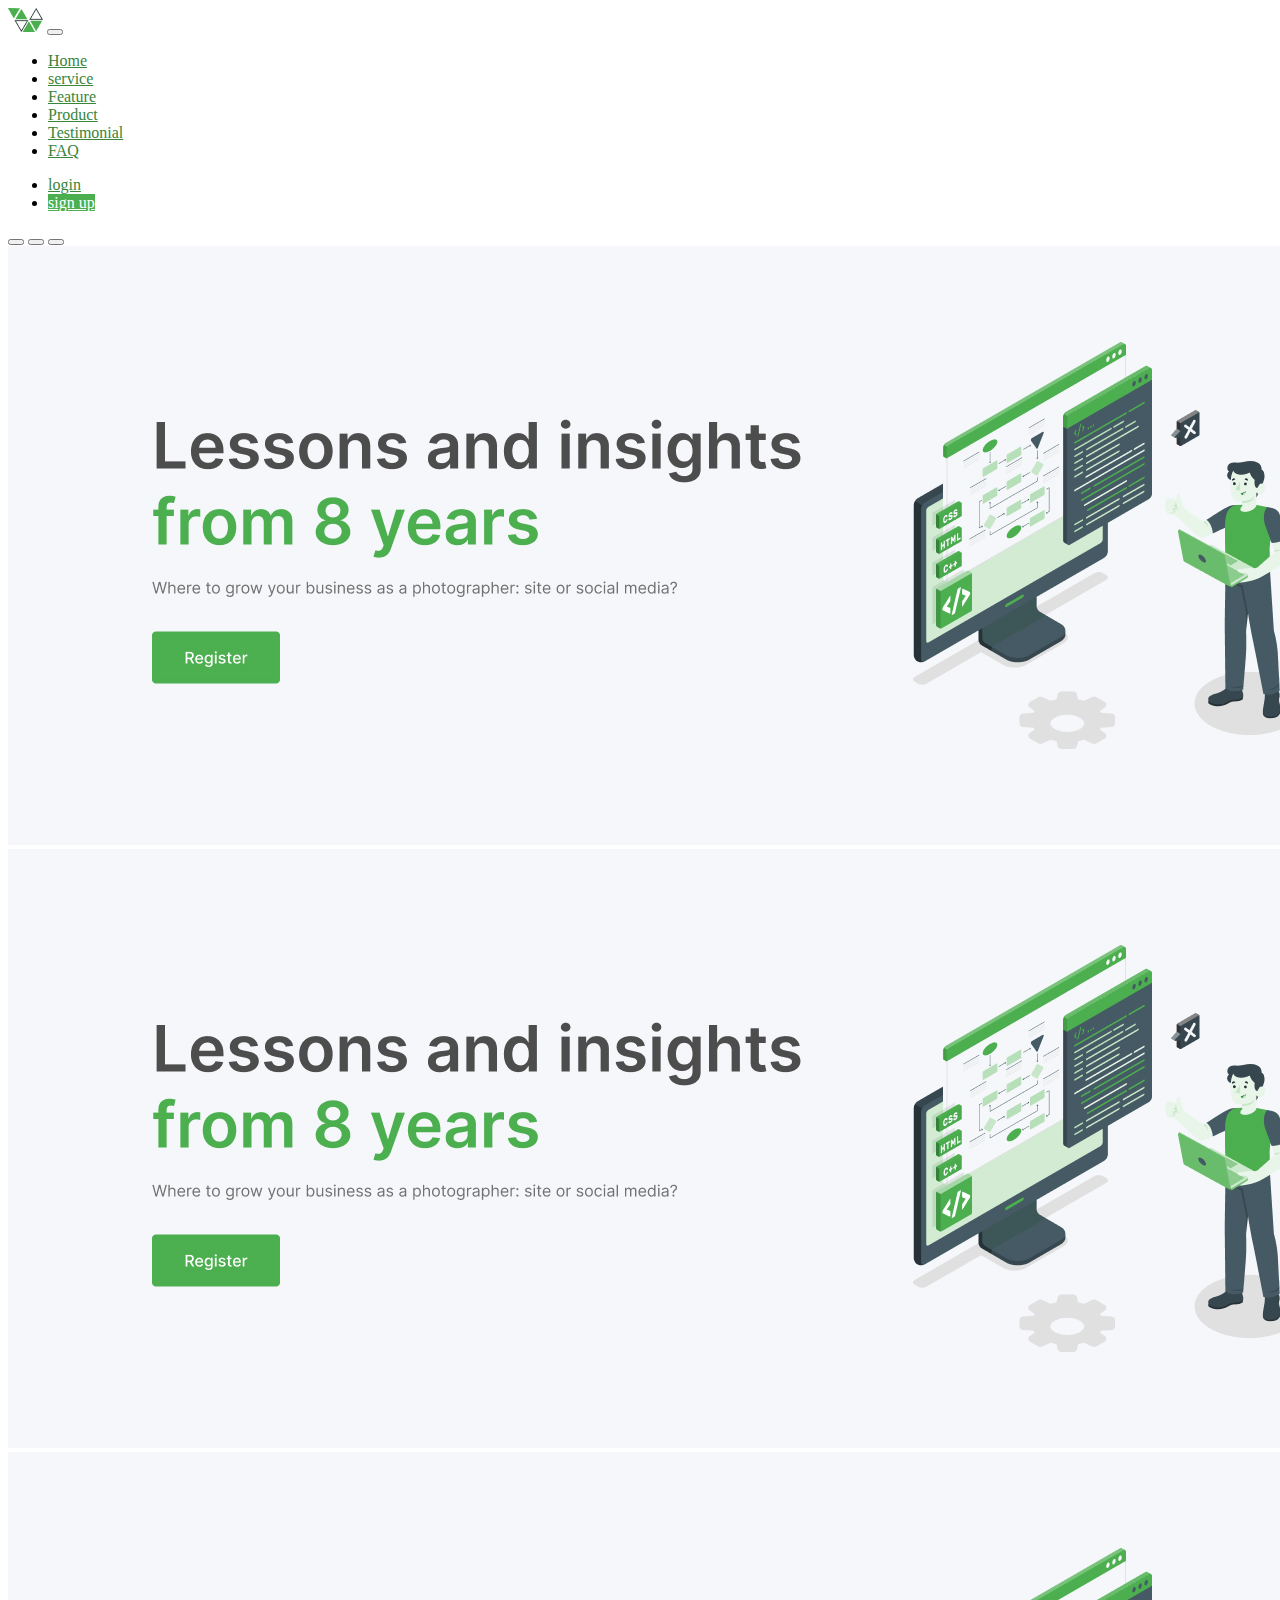
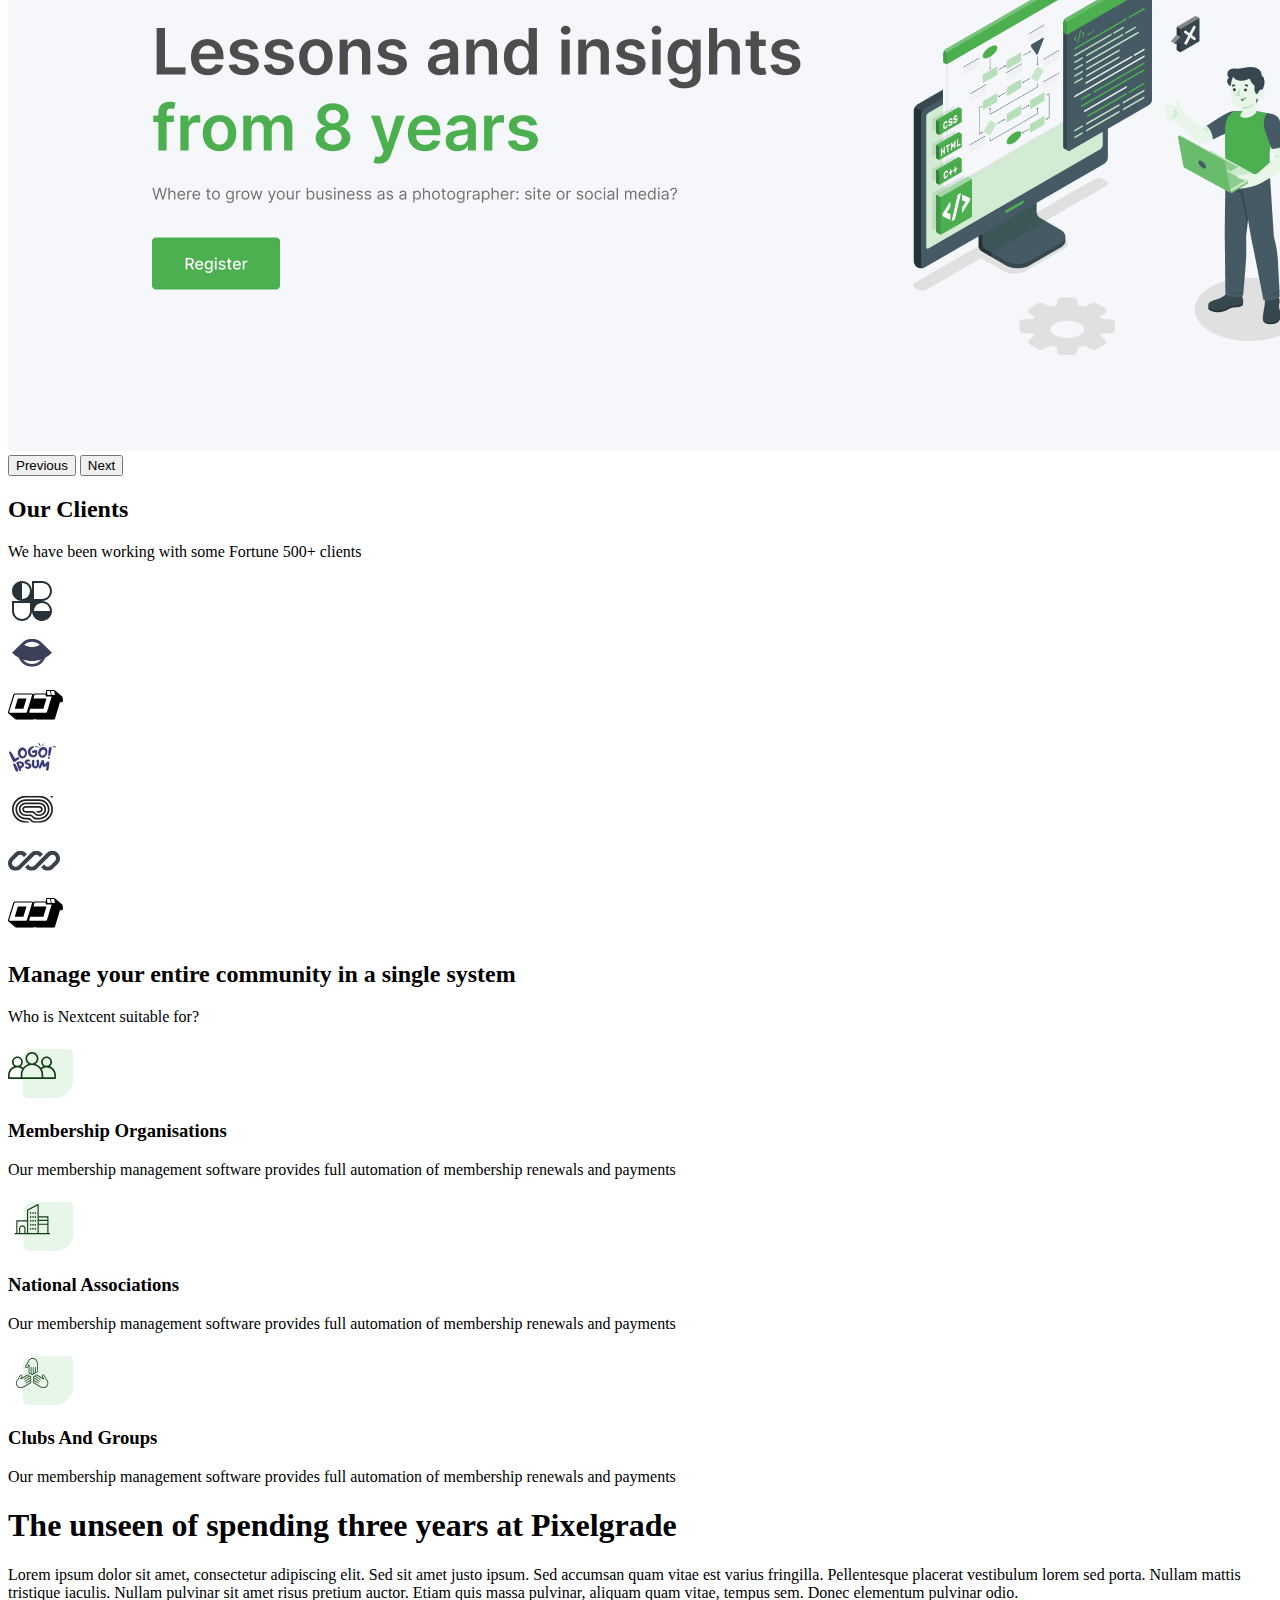
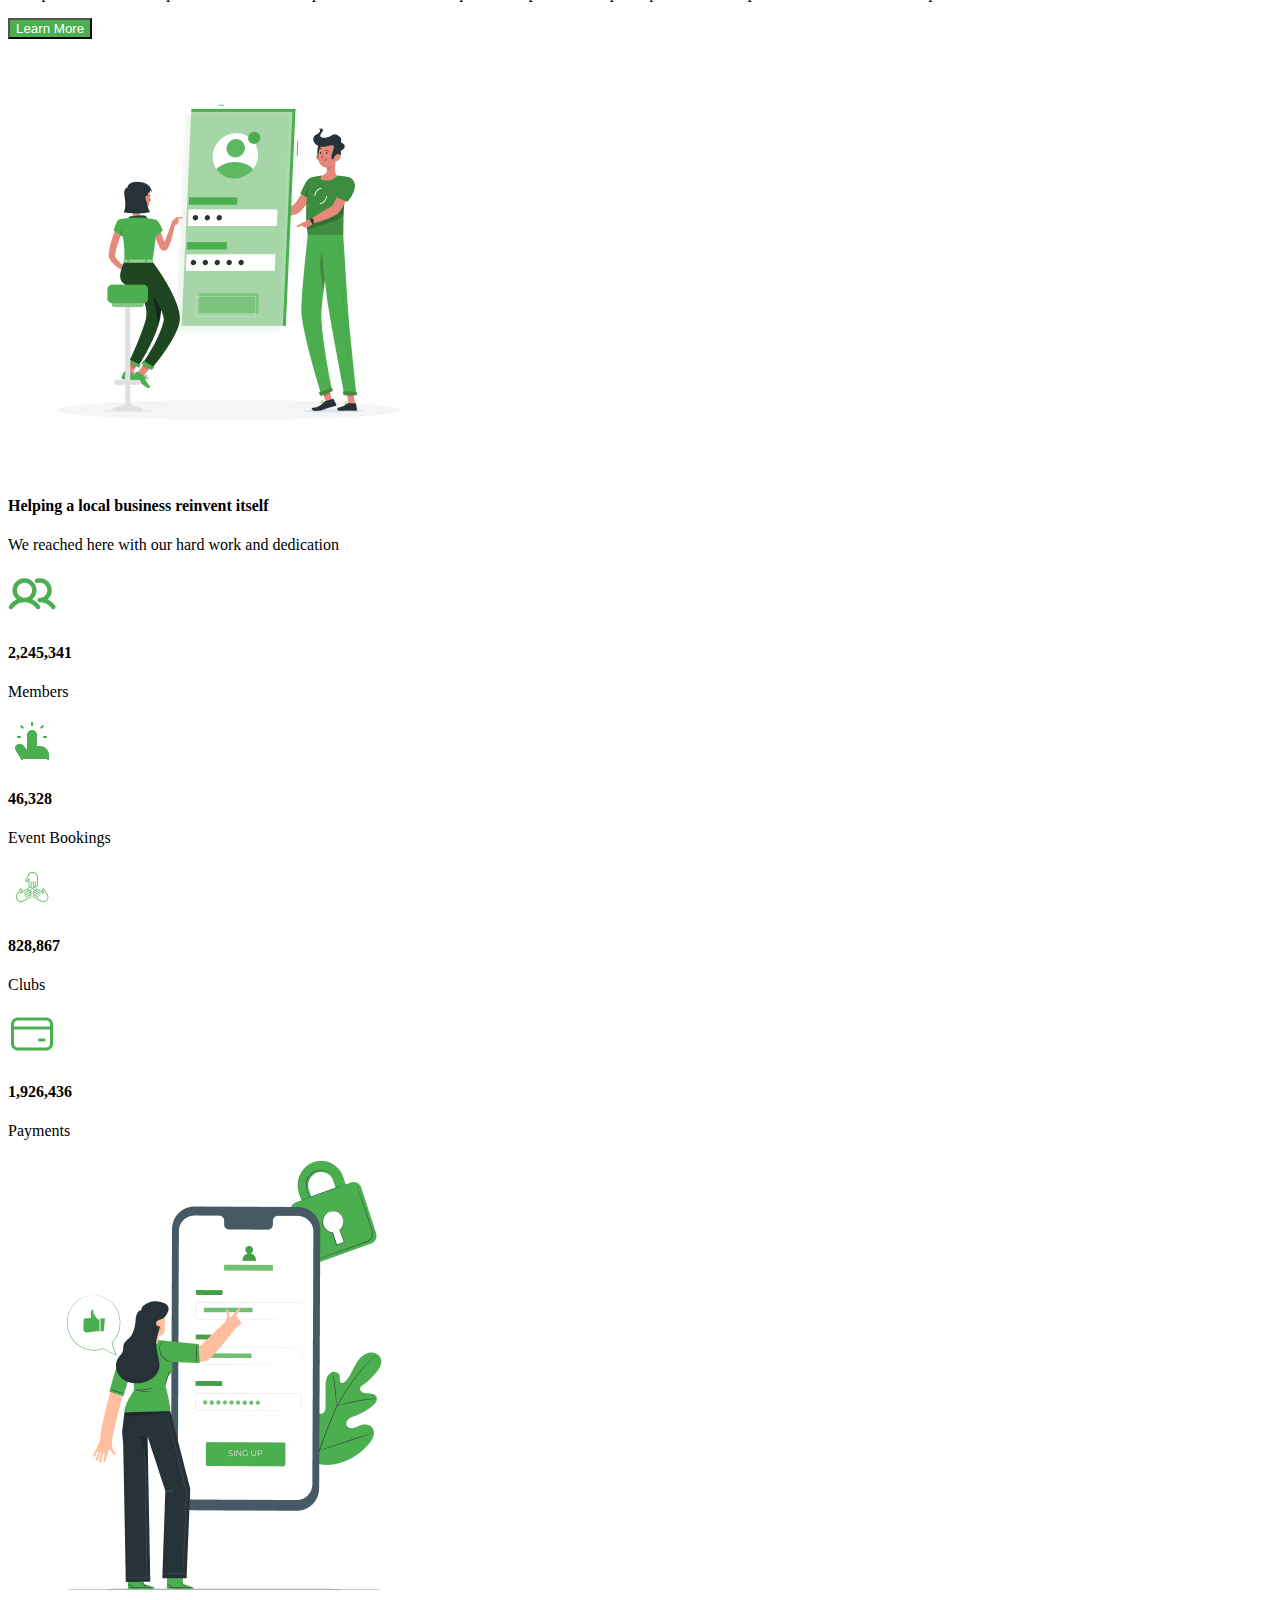
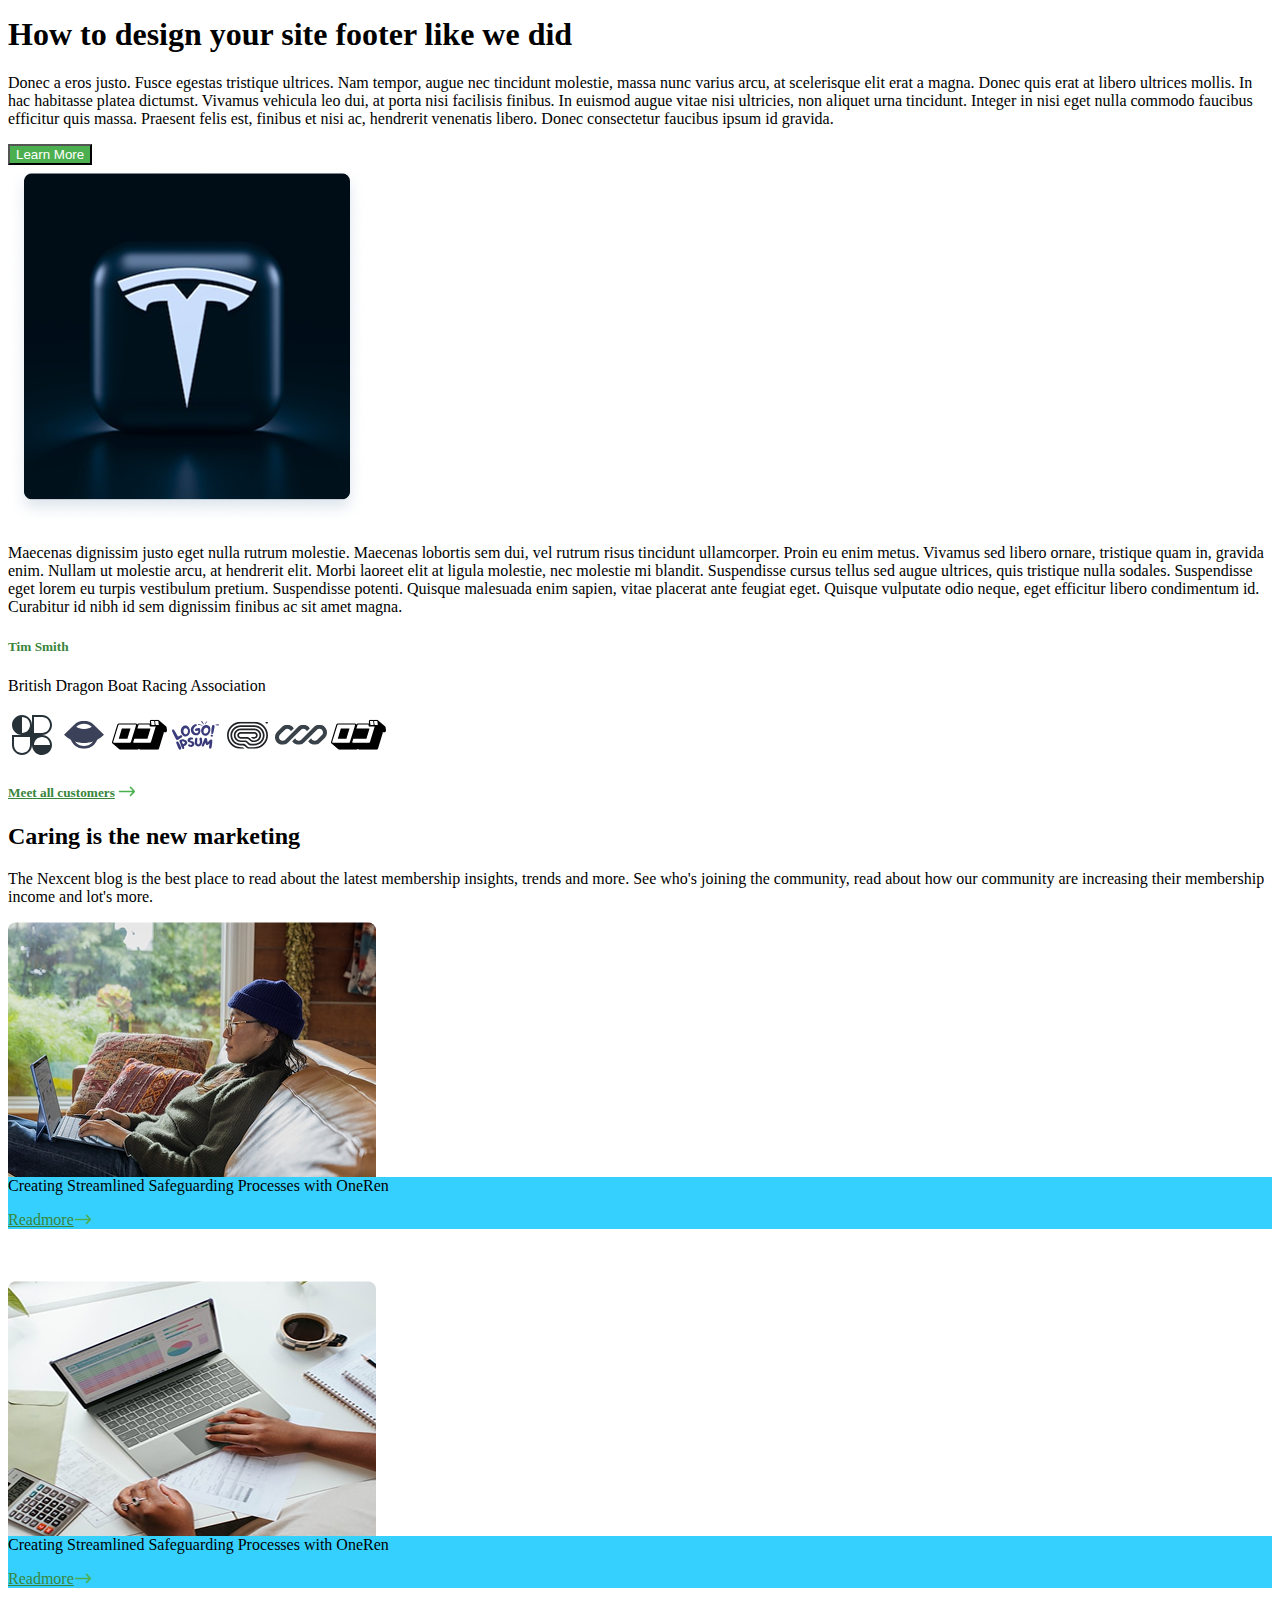
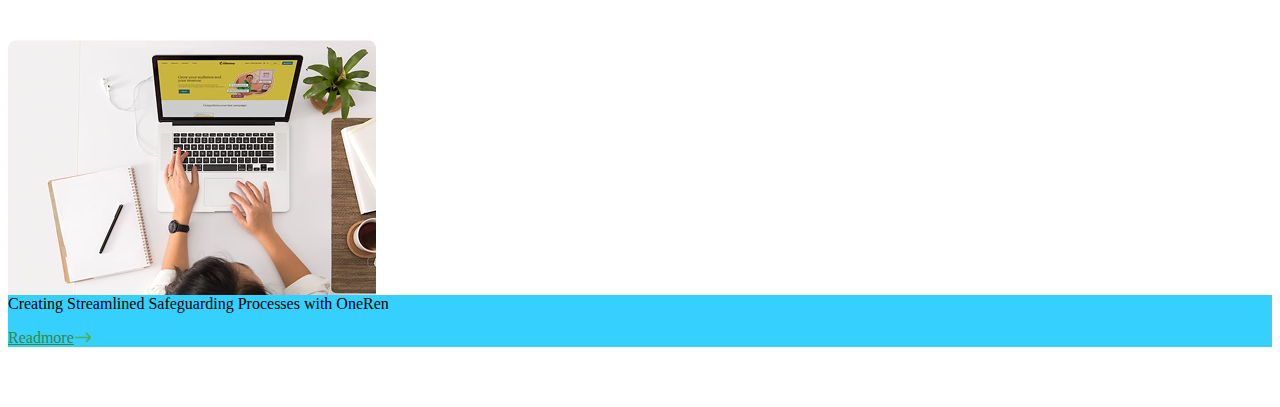
==== layout-bootstrap-senai/index.html @ 228b305c "Add files via upload" ====
<!doctype html>
<html lang="en">

<head>
  <meta charset="utf-8">
  <meta name="viewport" content="width=device-width, initial-scale=1">
  <title>Nexcent</title>
  <link href="https://cdn.jsdelivr.net/npm/bootstrap@5.3.5/dist/css/bootstrap.min.css" rel="stylesheet"
    integrity="sha384-SgOJa3DmI69IUzQ2PVdRZhwQ+dy64/BUtbMJw1MZ8t5HZApcHrRKUc4W0kG879m7" crossorigin="anonymous">
  <link rel="stylesheet" href="css/styles.css">
</head>

<body>

  <header>
    <nav class="navbar navbar-expand-lg bg-body-tertiary">
      <div class="container">
        <a class="navbar-brand" href="#"><img src="images/logo.png" alt="logo nexcent"></a>
        <button class="navbar-toggler" type="button" data-bs-toggle="collapse" data-bs-target="#navbarSupportedContent"
          aria-controls="navbarSupportedContent" aria-expanded="false" aria-label="Toggle navigation">
          <span class="navbar-toggler-icon"></span>
        </button>
        <div class="collapse navbar-collapse" id="navbarSupportedContent">
          <ul class="navbar-nav me-auto mb-2 mb-lg-0">
            <li class="nav-item">
              <a class="nav-link active" aria-current="page" href="#">Home</a>
            </li>
            <li class="nav-item">
              <a class="nav-link" href="#">service</a>
            </li>
            <li class="nav-item">
              <a class="nav-link" href="#">Feature</a>
            </li>
            <li class="nav-item">
              <a class="nav-link" href="#">Product</a>
            </li>
            <li class="nav-item">
              <a class="nav-link" href="#">Testimonial</a>
            </li>
            <li class="nav-item">
              <a class="nav-link" href="#">FAQ</a>
            </li>
          </ul>

          <ul class="login navbar-nav">
            <li class="nav-item">
              <a class="nav-link" href="#">login</a>
            </li>
            <li class="nav-item">
              <a class="nav-link btn green-btn" href="#">sign up</a>
            </li>
          </ul>

        </div>
      </div>
    </nav>
  </header>

  <main>

    <section class="banner-full">
      <div id="carouselExampleIndicators" class="carousel slide">
        <div class="carousel-indicators">
          <button type="button" data-bs-target="#carouselExampleIndicators" data-bs-slide-to="0" class="active"
            aria-current="true" aria-label="Slide 1"></button>
          <button type="button" data-bs-target="#carouselExampleIndicators" data-bs-slide-to="1"
            aria-label="Slide 2"></button>
          <button type="button" data-bs-target="#carouselExampleIndicators" data-bs-slide-to="2"
            aria-label="Slide 3"></button>
        </div>
        <div class="carousel-inner">
          <div class="carousel-item active">
            <img src="images/banner-full.jpg" class="d-block w-100" alt="...">
          </div>
          <div class="carousel-item">
            <img src="images/banner-full.jpg" class="d-block w-100" alt="...">
          </div>
          <div class="carousel-item">
            <img src="images/banner-full.jpg" class="d-block w-100" alt="...">
          </div>
        </div>
        <button class="carousel-control-prev" type="button" data-bs-target="#carouselExampleIndicators"
          data-bs-slide="prev">
          <span class="carousel-control-prev-icon" aria-hidden="true"></span>
          <span class="visually-hidden">Previous</span>
        </button>
        <button class="carousel-control-next" type="button" data-bs-target="#carouselExampleIndicators"
          data-bs-slide="next">
          <span class="carousel-control-next-icon" aria-hidden="true"></span>
          <span class="visually-hidden">Next</span>
        </button>
      </div>
    </section>

    <section class="clients py-4">
      <h2 class="text-center">Our Clients</h2>
      <p class="text-center">We have been working with some Fortune 500+ clients</p>
      <div class="container">
        <div class="d-flex justify-content-between">
          <div>
            <img src="images/clients/Logo.svg" alt="logo">
          </div>
          <div>
            <img src="images/clients/Logo-1.svg" alt="logo">
          </div>
          <div>
            <img src="images/clients/Logo-2.svg" alt="logo">
          </div>
          <div>
            <img src="images/clients/Logo-3.svg" alt="logo">
          </div>
          <div>
            <img src="images/clients/Logo-4.svg" alt="logo">
          </div>
          <div>
            <img src="images/clients/Logo-5.svg" alt="logo">
          </div>
          <div>
            <img src="images/clients/Logo-6.svg" alt="logo">
          </div>
        </div>
      </div>
    </section>

    <!--fim: section clints -->

    <section class="community py-5">
      <h2 class="text-center">Manage your entire community in a single system</h2>
      <p class="text-center">Who is Nextcent suitable for?</p>
      <div class="container">
        <div class="row">
          <div class="col-md-4 text-center">
            <img src="images/icons/Icon.svg" alt="icone">
            <h3>Membership Organisations</h3>
            <p>Our membership management software provides full automation of membership renewals and payments</p>
          </div>
          <div class="col-md-4 text-center">
            <img src="images/icons/Icon-1.svg" alt="icone">
            <h3>National Associations</h3>
            <p>Our membership management software provides full automation of membership renewals and payments</p>
          </div>
          <div class="col-md-4 text-center">
            <img src="images/icons/Icon-2.svg" alt="icone">
            <h3>Clubs And Groups</h3>
            <p>Our membership management software provides full automation of membership renewals and payments</p>
          </div>
        </div>
      </div>
    </section>

    <section class="banner">
      <div class="container">
        <div class="p-5 mb-4 bg-body-tertiary rounded-3">
          <div class="display-5">
            <div class="row">
              <div class="col-md-8 ">
                <h1 class="display-5">The unseen of spending three years at Pixelgrade</h1>
                <p class="fs-4">Lorem ipsum dolor sit amet, consectetur adipiscing elit. Sed sit amet justo ipsum. Sed
                  accumsan quam vitae est varius fringilla. Pellentesque placerat vestibulum lorem sed porta. Nullam
                  mattis tristique iaculis. Nullam pulvinar sit amet risus pretium auctor. Etiam quis massa pulvinar,
                  aliquam quam vitae, tempus sem. Donec elementum pulvinar odio.</p>
                <button class="btn btn-lg green-btn" type="button">Learn More</button>
              </div>
              <div class="col-md-4">
                <img src="images/Frame 35.png" alt="imagem da seção pixelgrande" class="img-fluid">
              </div>
            </div>
          </div>
        </div>
      </div>
    </section>

    <section class="archivero">
      <div class="container">
        <div class="row">
          <div class="col-md-6">
            <h4>Helping a local business reinvent itself</h4>
            <p>We reached here with our hard work and dedication</p>
          </div>
          <div class="col-md-6">
            <div class="container-fluid">
              <div class="row">
                <div class="col-md-6">
                  <div class="d-flex align-items-center">
                    <div class="icon">
                      <img src="images/Icon.png" alt="icone">
                    </div>
                    <div class="big-number">
                      <h4 class="d-sm-inline-flex">2,245,341</h4>
                      <p>Members</p>
                    </div>
                  </div>
                  <div class="d-flex align-items-center">
                    <div class="icon">
                      <img src="images/Icon (2).png" alt="icone">
                    </div>
                    <div class="big-number">
                      <h4 class="d-sm-inline-flex">46,328</h4>
                      <p>Event Bookings</p>
                    </div>
                  </div>
                </div>
                <div class="col-md-6">
                  <div class="d-flex align-items-center">
                    <div class="icon">
                      <img src="images/Icon (1).png" alt="icone">
                    </div>
                    <div class="big-number">
                      <h4 class="d-sm-inline-flex">828,867</h4>
                      <p>Clubs</p>
                    </div>
                  </div>
                  <div class="d-flex align-items-center">
                    <div class="icon">
                      <img src="images/Icon (3).png" alt="icone">
                    </div>
                    <div class="big-number">
                      <h4 class="d-sm-inline-flex">1,926,436</h4>
                      <p>Payments</p>
                    </div>
                  </div>

                </div>

              </div>
            </div>
          </v>

        </div>

      </div>

    </section>

    <section class="banner">
      <div class="container">
        <div class="p-5 mb-4 bg-body-tertiary rounded-3">
          <div class="display-5">
            <div class="row">
              <div class="col-md-4">
                <img src="images/pana.png" alt="imagem da seção pixelgrande" class="img-fluid">
              </div>
              <div class="col-md-8 ">
                <h1 class="display-5">How to design your site footer like we did</h1>
                <p class="fs-4">Donec a eros justo. Fusce egestas tristique ultrices. Nam tempor, augue nec tincidunt molestie, massa nunc varius arcu, at scelerisque elit erat a magna. Donec quis erat at libero ultrices mollis. In hac habitasse platea dictumst. Vivamus vehicula leo dui, at porta nisi facilisis finibus. In euismod augue vitae nisi ultricies, non aliquet urna tincidunt. Integer in nisi eget nulla commodo faucibus efficitur quis massa. Praesent felis est, finibus et nisi ac, hendrerit venenatis libero. Donec consectetur faucibus ipsum id gravida.</p>
                <button class="btn btn-lg green-btn" type="button">Learn More</button>
              </div>

            </div>
          </div>
        </div>
      </div>
    </section>

    <section class="banner">
      <div class="container">
        <div class="p-5 mb-4 bg-body-tertiary rounded-3">
          <div class="display-5">
            <div class="row">
              <div class="col-md-4">
                <img src="images/image 9.png" alt="imagem da seção pixelgrande" class="img-fluid">
              </div>
              <div class="col-md-8">
                <p class="fs-4">Maecenas dignissim justo eget nulla rutrum molestie. Maecenas lobortis sem dui, vel rutrum risus tincidunt ullamcorper. Proin eu enim metus. Vivamus sed libero ornare, tristique quam in, gravida enim. Nullam ut molestie arcu, at hendrerit elit. Morbi laoreet elit at ligula molestie, nec molestie mi blandit. Suspendisse cursus tellus sed augue ultrices, quis tristique nulla sodales. Suspendisse eget lorem eu turpis vestibulum pretium. Suspendisse potenti. Quisque malesuada enim sapien, vitae placerat ante feugiat eget. Quisque vulputate odio neque, eget efficitur libero condimentum id. Curabitur id nibh id sem dignissim finibus ac sit amet magna.</p>
                <h5>Tim Smith</h5>
                <p class="fs-4">British Dragon Boat Racing Association</p>
                <div class="d-flex justify-content-between">
                  <img src="images/clients/Logo.svg" alt="logo">
                  <img src="images/clients/Logo-1.svg" alt="logo">
                  <img src="images/clients/Logo-2.svg" alt="logo">
                  <img src="images/clients/Logo-3.svg" alt="logo">
                  <img src="images/clients/Logo-4.svg" alt="logo">
                  <img src="images/clients/Logo-5.svg" alt="logo">
                  <img src="images/clients/Logo-6.svg" alt="logo">
                  <h5><a href="#">Meet all customers</a> <a href="#"><img src="images/Vector.svg" alt=""></a></h5>
                </div>
            </div>
          </div>
        </div>
      </div>
    </section>

    <section class="updates">
      <h2 class="text-center">Caring is the new marketing</h2>
      <p class="text-center w-50 m-auto">The Nexcent blog is the best place to read about the latest membership insights, trends and more. See who's joining the community, read about how our community are increasing their membership income and lot's more.​</p>
    </section>
    <div class="container">
      <div class="row">
        <div class="col-md-4">
          <img src="images/image 18.png" alt="imadem">
          <div class="text-translate">
          <p>Creating Streamlined Safeguarding Processes with OneRen</p>
          <a href="Readmore">Readmore</a><a href="#"><img src="images/Vector.svg" alt=""></a>
        </div>
        </div>
        <div class="col-md-4">
          <img src="images/image 19.png" alt="imadem">
          <div class="text-translate">
          <p>Creating Streamlined Safeguarding Processes with OneRen</p>
          <a href="Readmore">Readmore</a><a href="#"><img src="images/Vector.svg" alt=""></a>
        </div>
      </div>
        <div class="col-md-4">
          <img src="images/image 20.png" alt="imadem">
          <div class="text-translate">
          <p>Creating Streamlined Safeguarding Processes with OneRen</p>
          <a href="Readmore">Readmore</a><a href="#"><img src="images/Vector.svg" alt=""></a>
        </div>
        </div>


  </main>


  <script src="https://cdn.jsdelivr.net/npm/bootstrap@5.3.5/dist/js/bootstrap.bundle.min.js"
    integrity="sha384-k6d4wzSIapyDyv1kpU366/PK5hCdSbCRGRCMv+eplOQJWyd1fbcAu9OCUj5zNLiq"
    crossorigin="anonymous"></script>
</body>

</html>
---- layout-bootstrap-senai/css/styles.css ----
.green-btn{
    background: #4CAF4F;
    color: #fff;
    font-weight:400;
}

.green-btn:hover{
    background: #38853b;
    color: #fff;
}

.green-btn:hover,.green-btn:focus{
    background: #38853b;
    color: #fff;
}

h5{
    color: #38853b;
}

a{
    color: #38853b;
}

.text-translate{
    transform: translateY(-100%);
    background: #36d0ff;
}

.link-color{
    color:#38853b;
}
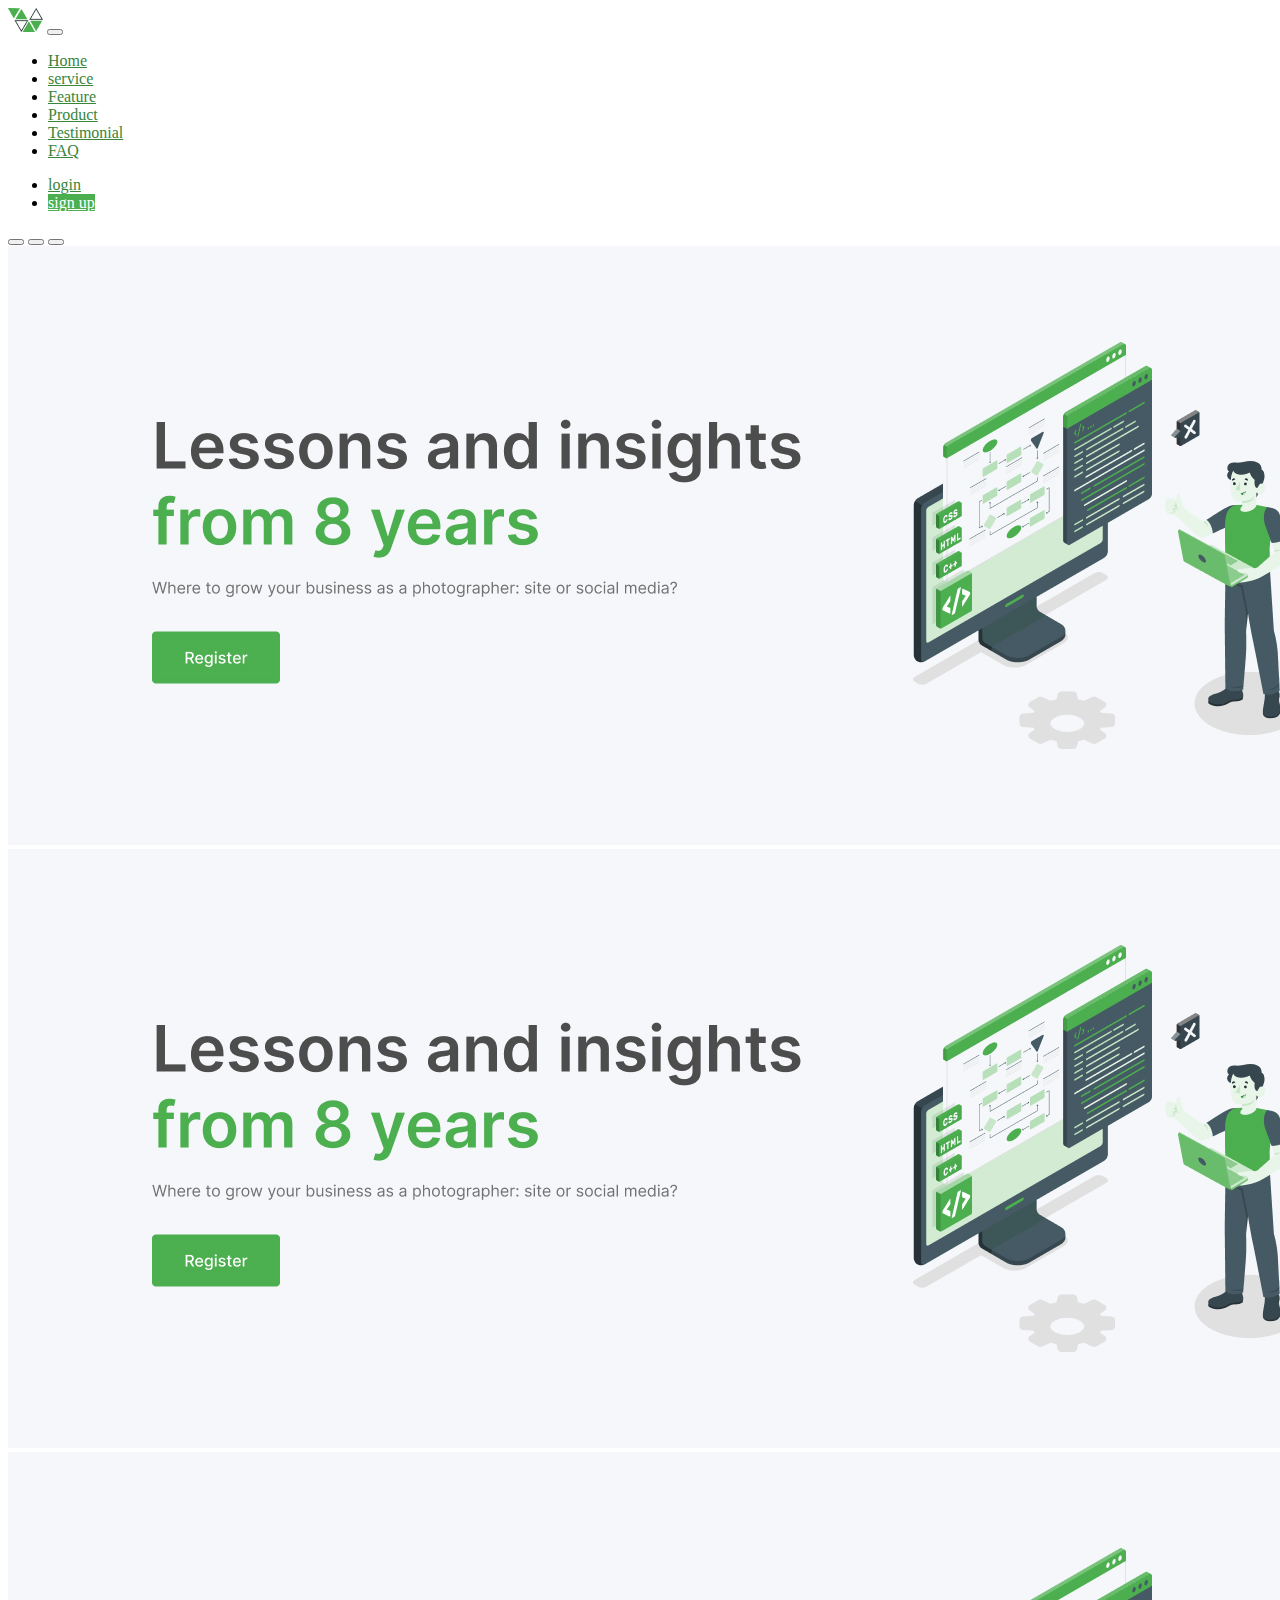
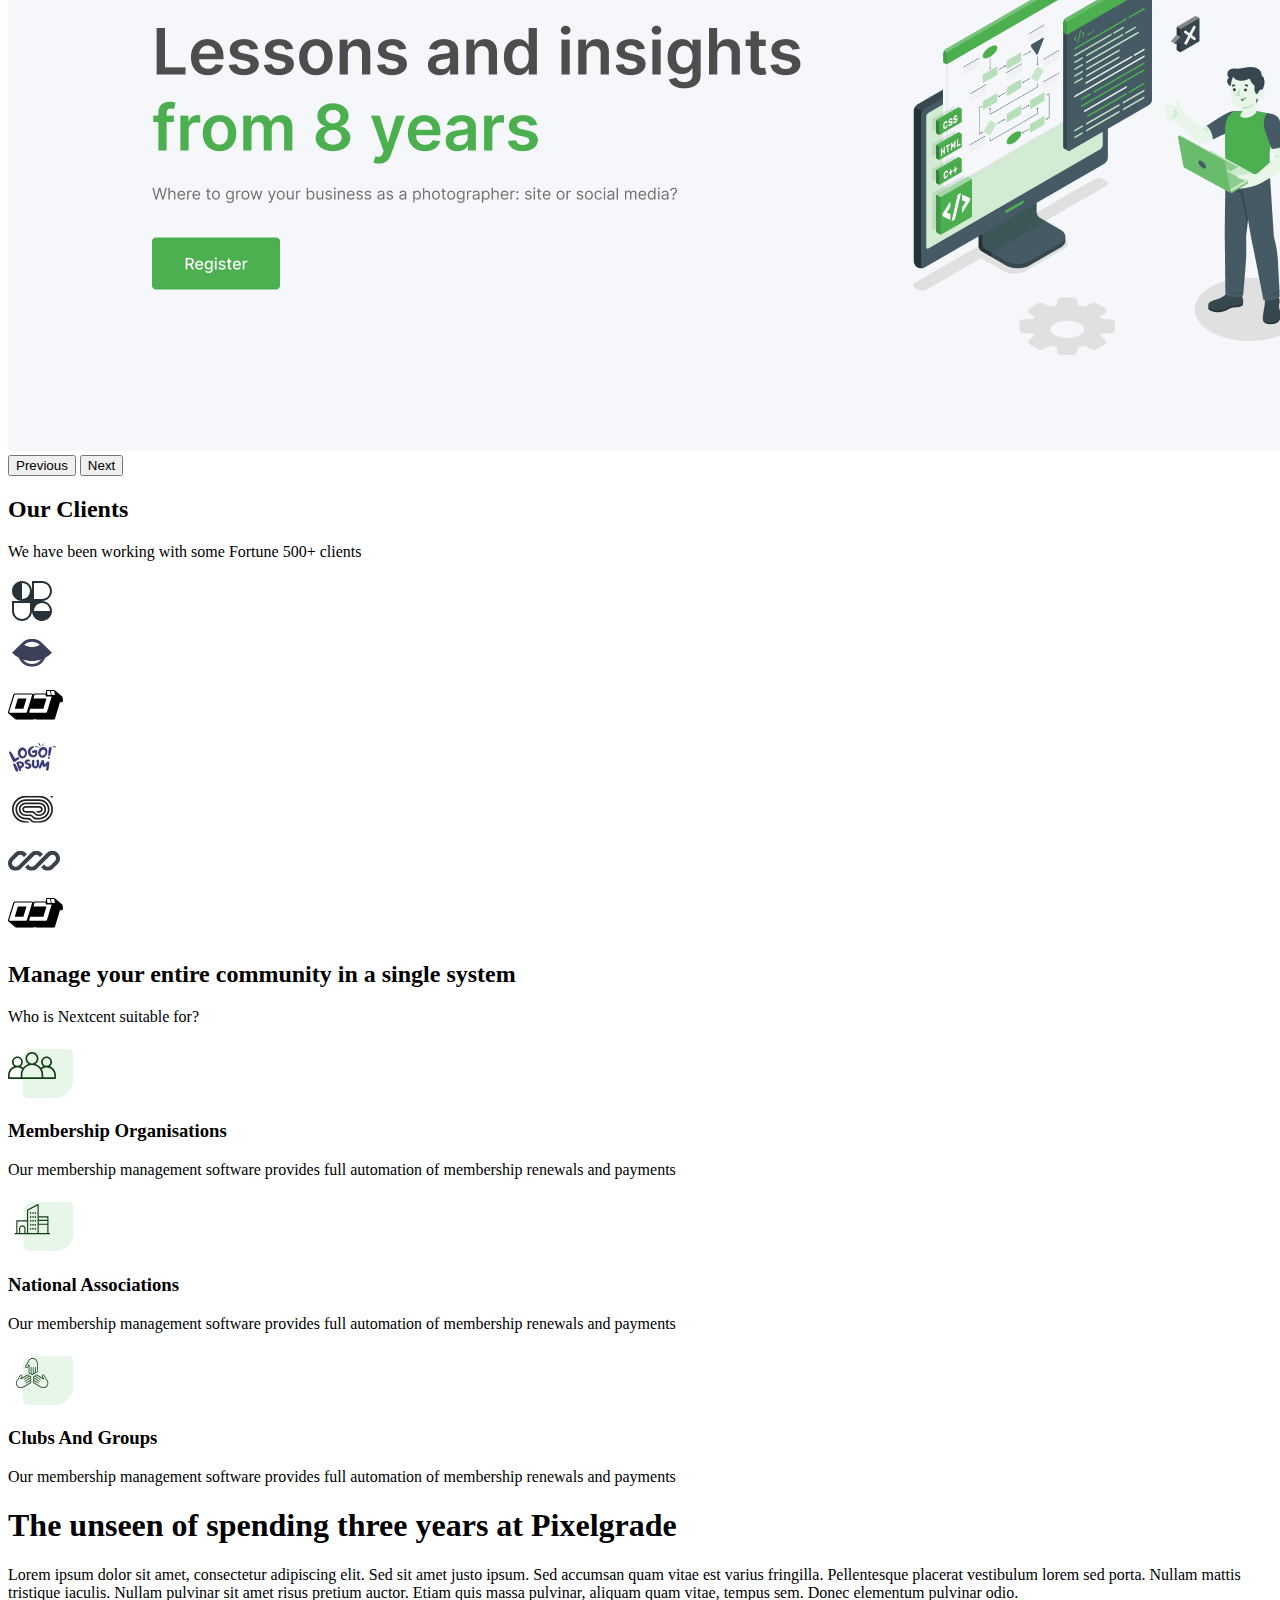
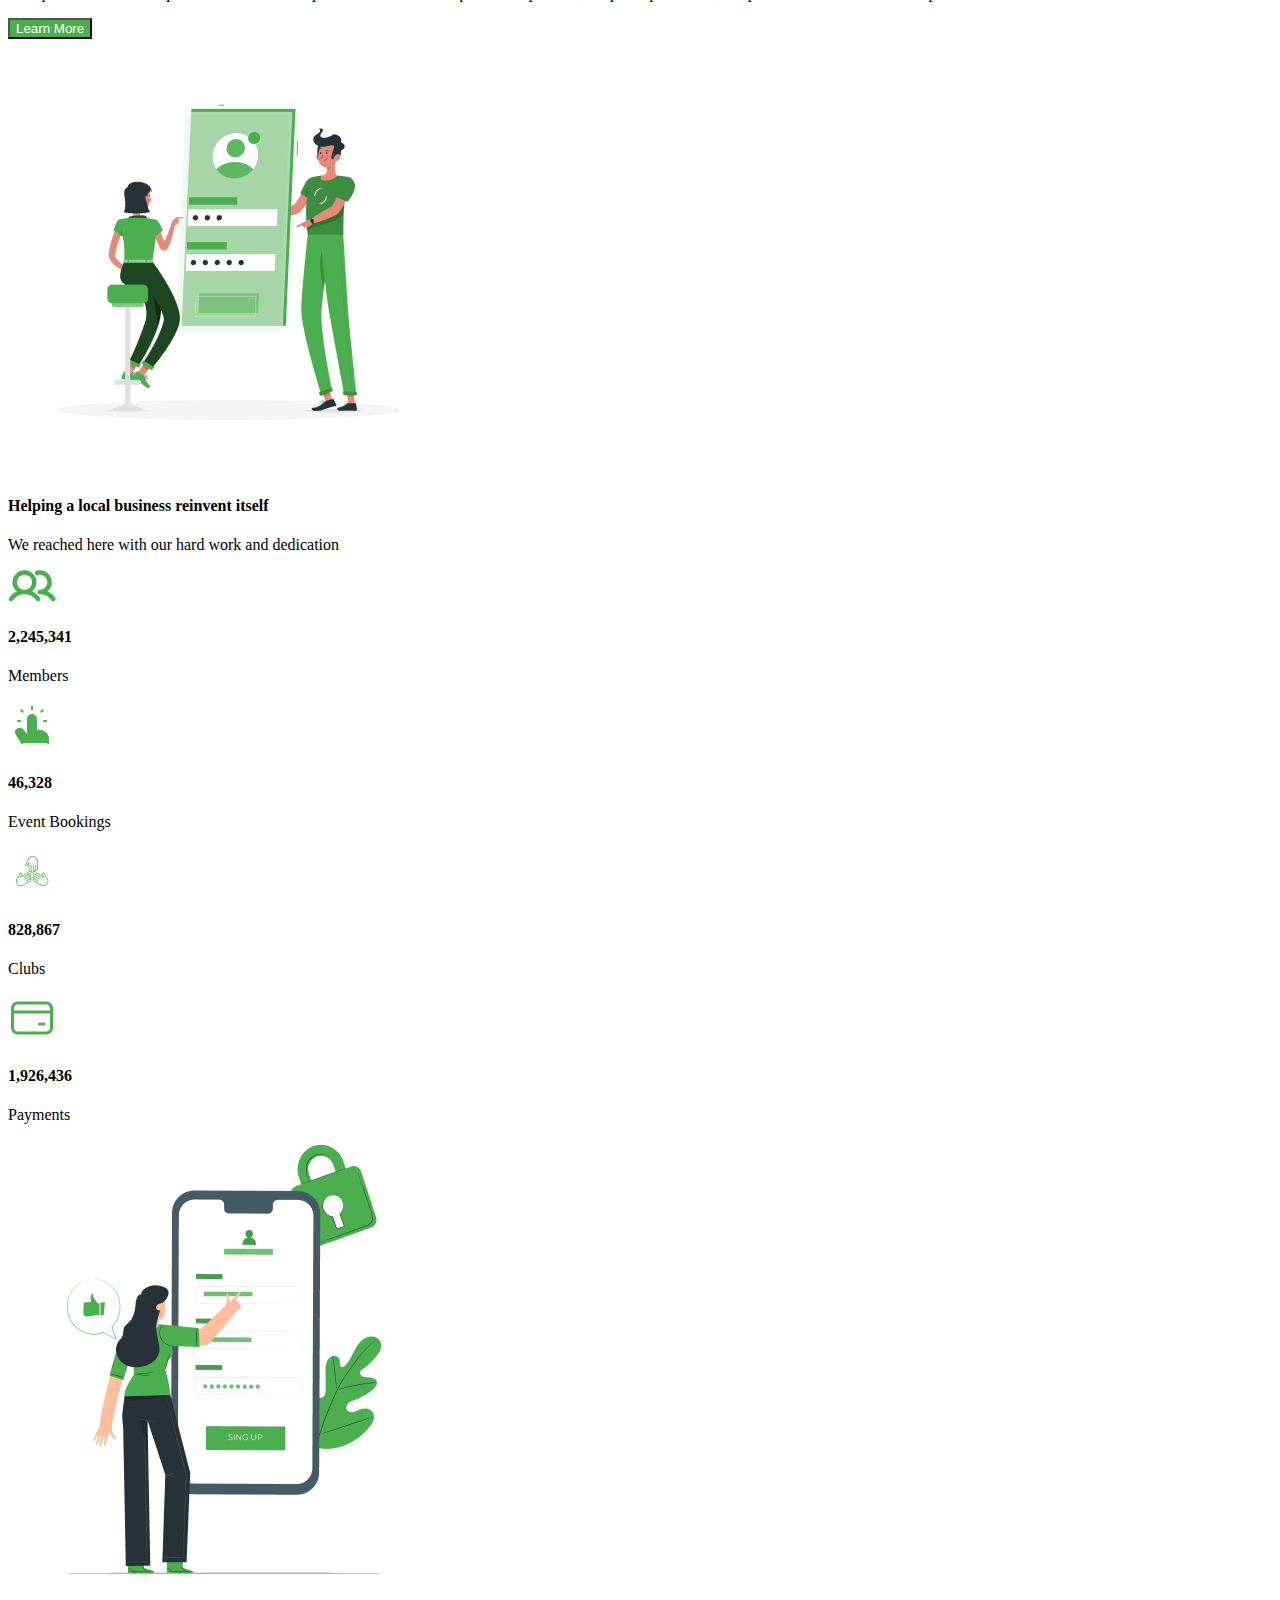
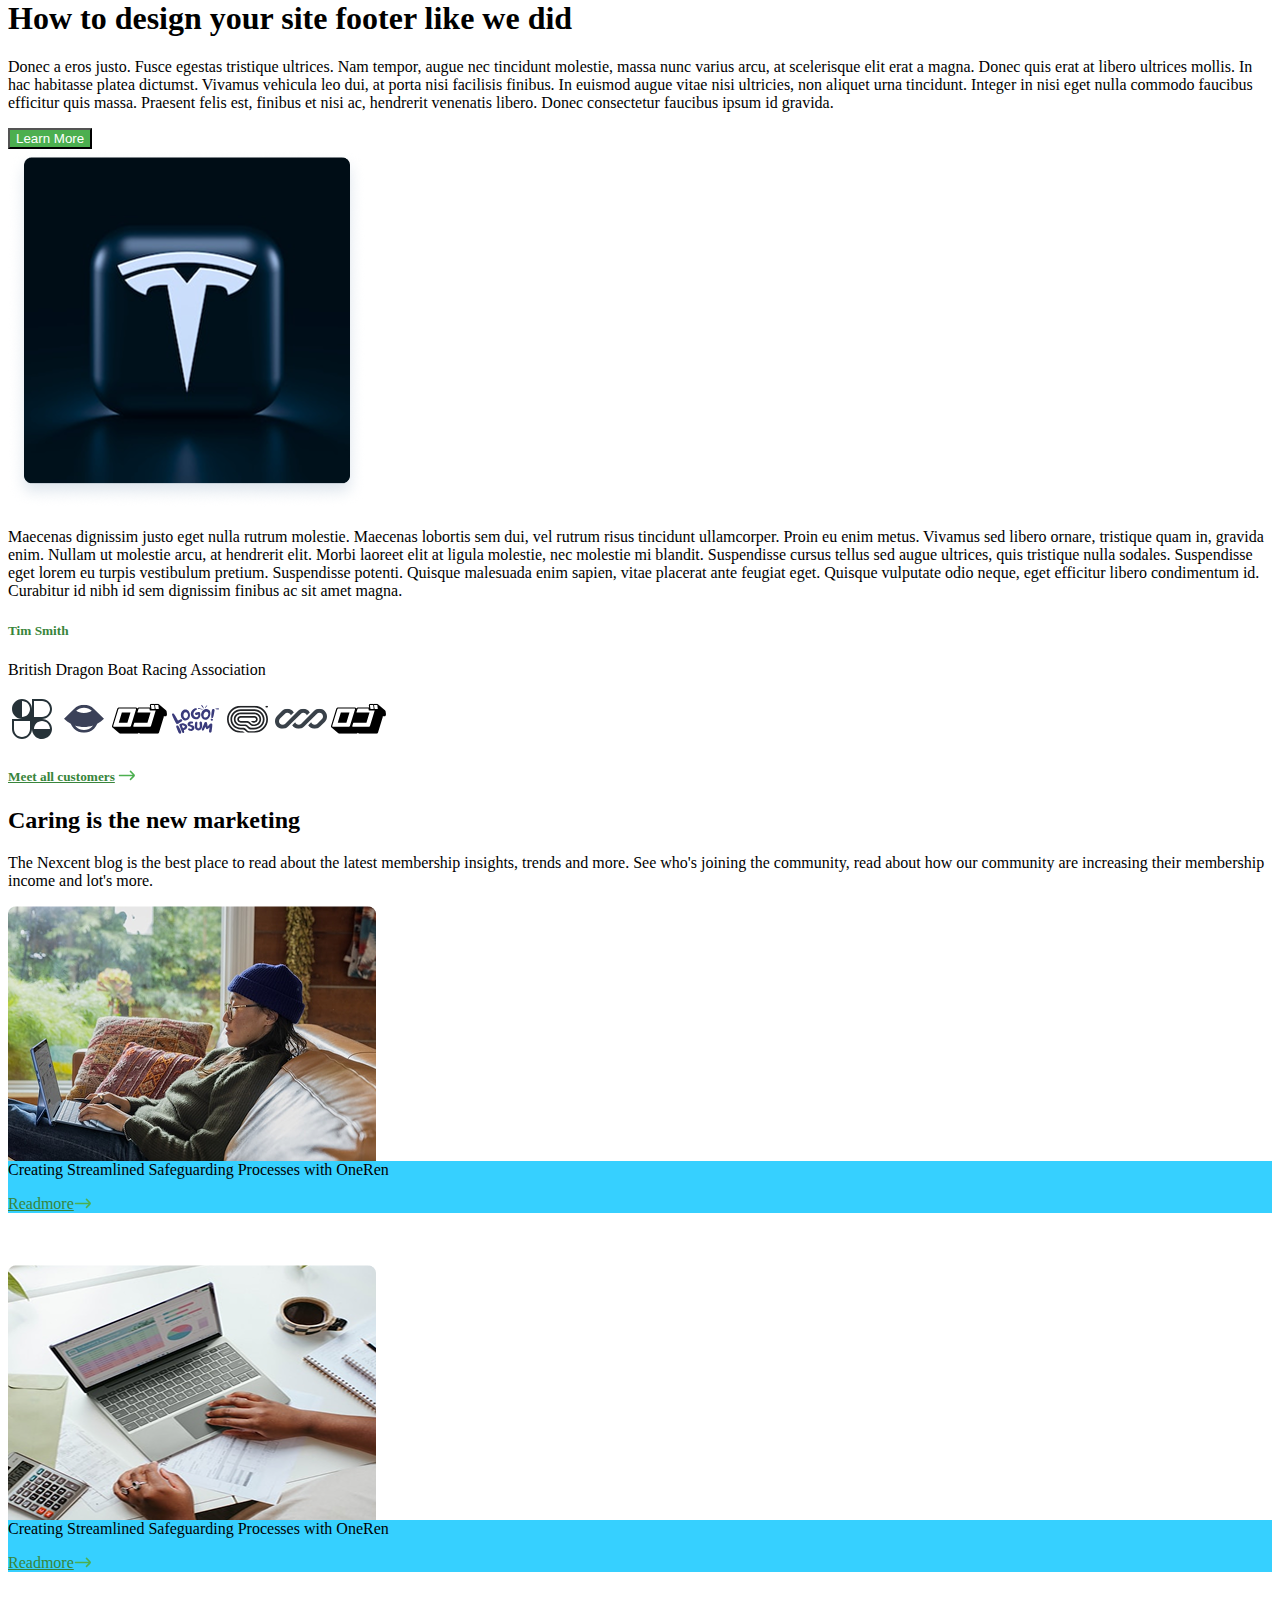
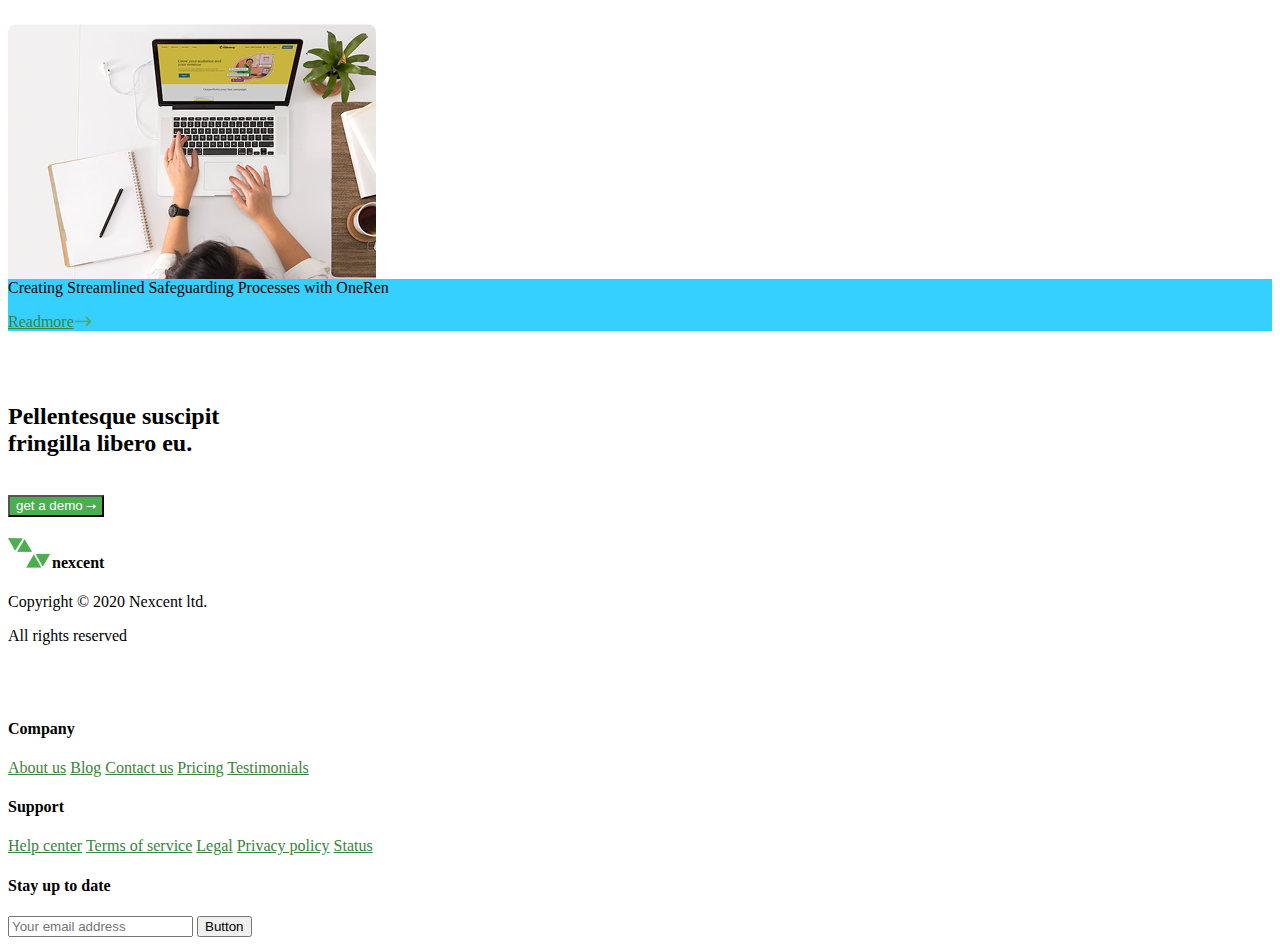
==== commit c41aab59: "Add files via upload" ====
--- a/layout-bootstrap-senai/index.html
+++ b/layout-bootstrap-senai/index.html
@@ -183,7 +183,7 @@
                 <div class="col-md-6">
                   <div class="d-flex align-items-center">
                     <div class="icon">
-                      <img src="images/Icon.png" alt="icone">
+                      <img src="images/esa vaina.png" alt="icone">
                     </div>
                     <div class="big-number">
                       <h4 class="d-sm-inline-flex">2,245,341</h4>
@@ -219,16 +219,12 @@
                       <p>Payments</p>
                     </div>
                   </div>
-
-                </div>
-
-              </div>
-            </div>
-          </v>
-
-        </div>
-
-      </div>
+                </div>
+              </div>
+            </div>
+            </v>
+          </div>
+        </div>
 
     </section>
 
@@ -242,7 +238,12 @@
               </div>
               <div class="col-md-8 ">
                 <h1 class="display-5">How to design your site footer like we did</h1>
-                <p class="fs-4">Donec a eros justo. Fusce egestas tristique ultrices. Nam tempor, augue nec tincidunt molestie, massa nunc varius arcu, at scelerisque elit erat a magna. Donec quis erat at libero ultrices mollis. In hac habitasse platea dictumst. Vivamus vehicula leo dui, at porta nisi facilisis finibus. In euismod augue vitae nisi ultricies, non aliquet urna tincidunt. Integer in nisi eget nulla commodo faucibus efficitur quis massa. Praesent felis est, finibus et nisi ac, hendrerit venenatis libero. Donec consectetur faucibus ipsum id gravida.</p>
+                <p class="fs-4">Donec a eros justo. Fusce egestas tristique ultrices. Nam tempor, augue nec tincidunt
+                  molestie, massa nunc varius arcu, at scelerisque elit erat a magna. Donec quis erat at libero ultrices
+                  mollis. In hac habitasse platea dictumst. Vivamus vehicula leo dui, at porta nisi facilisis finibus.
+                  In euismod augue vitae nisi ultricies, non aliquet urna tincidunt. Integer in nisi eget nulla commodo
+                  faucibus efficitur quis massa. Praesent felis est, finibus et nisi ac, hendrerit venenatis libero.
+                  Donec consectetur faucibus ipsum id gravida.</p>
                 <button class="btn btn-lg green-btn" type="button">Learn More</button>
               </div>
 
@@ -261,7 +262,13 @@
                 <img src="images/image 9.png" alt="imagem da seção pixelgrande" class="img-fluid">
               </div>
               <div class="col-md-8">
-                <p class="fs-4">Maecenas dignissim justo eget nulla rutrum molestie. Maecenas lobortis sem dui, vel rutrum risus tincidunt ullamcorper. Proin eu enim metus. Vivamus sed libero ornare, tristique quam in, gravida enim. Nullam ut molestie arcu, at hendrerit elit. Morbi laoreet elit at ligula molestie, nec molestie mi blandit. Suspendisse cursus tellus sed augue ultrices, quis tristique nulla sodales. Suspendisse eget lorem eu turpis vestibulum pretium. Suspendisse potenti. Quisque malesuada enim sapien, vitae placerat ante feugiat eget. Quisque vulputate odio neque, eget efficitur libero condimentum id. Curabitur id nibh id sem dignissim finibus ac sit amet magna.</p>
+                <p class="fs-4">Maecenas dignissim justo eget nulla rutrum molestie. Maecenas lobortis sem dui, vel
+                  rutrum risus tincidunt ullamcorper. Proin eu enim metus. Vivamus sed libero ornare, tristique quam in,
+                  gravida enim. Nullam ut molestie arcu, at hendrerit elit. Morbi laoreet elit at ligula molestie, nec
+                  molestie mi blandit. Suspendisse cursus tellus sed augue ultrices, quis tristique nulla sodales.
+                  Suspendisse eget lorem eu turpis vestibulum pretium. Suspendisse potenti. Quisque malesuada enim
+                  sapien, vitae placerat ante feugiat eget. Quisque vulputate odio neque, eget efficitur libero
+                  condimentum id. Curabitur id nibh id sem dignissim finibus ac sit amet magna.</p>
                 <h5>Tim Smith</h5>
                 <p class="fs-4">British Dragon Boat Racing Association</p>
                 <div class="d-flex justify-content-between">
@@ -274,40 +281,100 @@
                   <img src="images/clients/Logo-6.svg" alt="logo">
                   <h5><a href="#">Meet all customers</a> <a href="#"><img src="images/Vector.svg" alt=""></a></h5>
                 </div>
-            </div>
-          </div>
-        </div>
-      </div>
+              </div>
+            </div>
+          </div>
+        </div>
     </section>
 
     <section class="updates">
       <h2 class="text-center">Caring is the new marketing</h2>
-      <p class="text-center w-50 m-auto">The Nexcent blog is the best place to read about the latest membership insights, trends and more. See who's joining the community, read about how our community are increasing their membership income and lot's more.​</p>
+      <p class="text-center w-50 m-auto">The Nexcent blog is the best place to read about the latest membership
+        insights, trends and more. See who's joining the community, read about how our community are increasing their
+        membership income and lot's more.​</p>
     </section>
     <div class="container">
       <div class="row">
         <div class="col-md-4">
           <img src="images/image 18.png" alt="imadem">
           <div class="text-translate">
-          <p>Creating Streamlined Safeguarding Processes with OneRen</p>
-          <a href="Readmore">Readmore</a><a href="#"><img src="images/Vector.svg" alt=""></a>
-        </div>
+            <p>Creating Streamlined Safeguarding Processes with OneRen</p>
+            <a href="Readmore">Readmore</a><a href="#"><img src="images/Vector.svg" alt=""></a>
+          </div>
         </div>
         <div class="col-md-4">
           <img src="images/image 19.png" alt="imadem">
           <div class="text-translate">
-          <p>Creating Streamlined Safeguarding Processes with OneRen</p>
-          <a href="Readmore">Readmore</a><a href="#"><img src="images/Vector.svg" alt=""></a>
-        </div>
-      </div>
+            <p>Creating Streamlined Safeguarding Processes with OneRen</p>
+            <a href="Readmore">Readmore</a><a href="#"><img src="images/Vector.svg" alt=""></a>
+          </div>
+        </div>
         <div class="col-md-4">
           <img src="images/image 20.png" alt="imadem">
           <div class="text-translate">
-          <p>Creating Streamlined Safeguarding Processes with OneRen</p>
-          <a href="Readmore">Readmore</a><a href="#"><img src="images/Vector.svg" alt=""></a>
-        </div>
-        </div>
-
+            <p>Creating Streamlined Safeguarding Processes with OneRen</p>
+            <a href="Readmore">Readmore</a><a href="#"><img src="images/Vector.svg" alt=""></a>
+          </div>
+        </div>
+
+        <section>
+          <div class="text-center">
+            <h2 class="text-center w-50 m-auto">Pellentesque suscipit <br> fringilla libero eu.</h2><br>
+            <button class="btn btn-lg green-btn" type="button">get a demo ⭢</button>
+          </div>
+        </section>
+
+        <footer>
+          <div class="container">
+            <div class="row">
+              <div class="col-md-3">
+                <h4><img src="images/Icon.png" alt="">nexcent</h4>
+                <p>Copyright © 2020 Nexcent ltd.</p>
+                <p>All rights reserved</p>
+                <a href="#"><img src="images/Social Icons.png" alt=""></a>
+                <a href="#"><img src="images/Social Icons (1).png" alt=""></a>
+                <a href="#"><img src="images/BG.png" alt=""></a>
+                <a href="#"><img src="images/Social Icons (2).png" alt=""></a>
+              </div>
+
+              <div class="col-md-2"></div>
+
+              <div class="col-md-2">
+                <div class="d-flex flex-column">
+
+                  <h4>Company</h4>
+                  <a href="#">About us</a>
+                  <a href="#">Blog</a>
+                  <a href="#">Contact us</a>
+                  <a href="#">Pricing</a>
+                  <a href="#">Testimonials</a>
+                </div>
+
+                <div class="col-md-2"></div>
+              </div>
+              <div class="col-md-2">
+                <div class="d-flex flex-column">
+
+                  <h4>Support</h4>
+                  <a href="#">Help center</a>
+                  <a href="#">Terms of service</a>
+                  <a href="#">Legal</a>
+                  <a href="#">Privacy policy</a>
+                  <a href="#">Status</a>
+                </div>
+              </div>
+              <div class="col-md-3">
+                <h4>Stay up to date</h4>
+                <div class="input-group mb-3">
+                  <input type="text" class="form-control" placeholder="Your email address" aria-label="Your email address" aria-describedby="button-addon2">
+                  <button class="btn btn-outline-secondary" type="button" id="button-addon2">Button</button>
+                </div>
+              </div>
+            </div>
+          </div>
+
+
+        </footer>
 
   </main>
 
--- a/layout-bootstrap-senai/css/styles.css
+++ b/layout-bootstrap-senai/css/styles.css
@@ -30,3 +30,4 @@
 .link-color{
     color:#38853b;
 }
+
